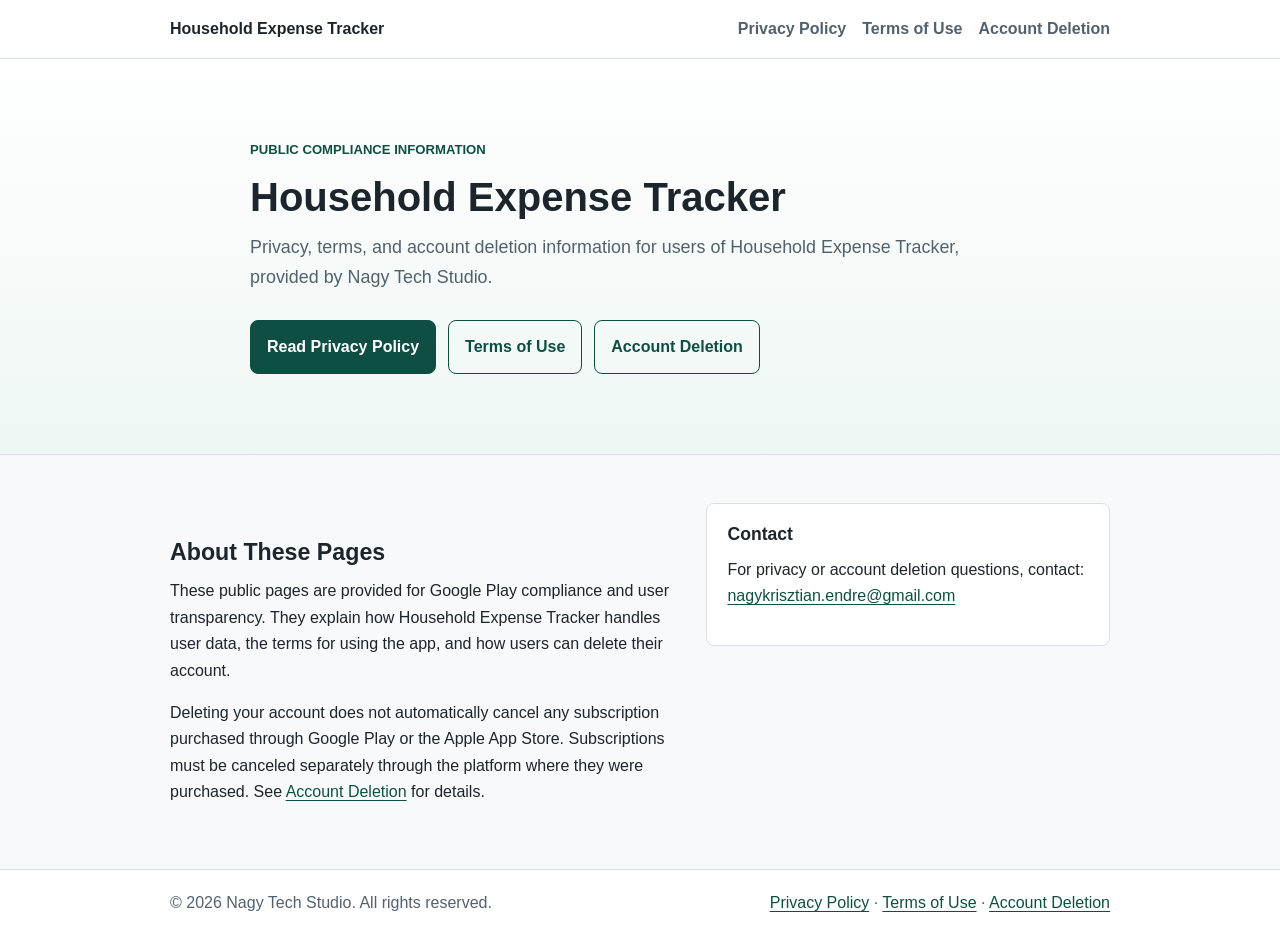
==== index.html @ 204512db "Update privacy policy" ====
<!doctype html>
<html lang="en">
<head>
  <meta charset="utf-8">
  <meta name="viewport" content="width=device-width, initial-scale=1">
  <title>Household Expense Tracker Compliance Pages</title>
  <meta name="description" content="Privacy Policy, Terms of Use, and Account Deletion information for Household Expense Tracker.">
  <link rel="stylesheet" href="styles.css">
</head>
<body>
  <header class="site-header">
    <nav class="nav" aria-label="Primary navigation">
      <a class="brand" href="index.html">Household Expense Tracker</a>
      <div class="nav-links">
        <a href="privacy-policy.html">Privacy Policy</a>
        <a href="terms-of-use.html">Terms of Use</a>
        <a href="delete-account.html">Account Deletion</a>
      </div>
    </nav>
  </header>

  <main>
    <section class="hero" aria-labelledby="page-title">
      <div class="content">
        <p class="eyebrow">Public compliance information</p>
        <h1 id="page-title">Household Expense Tracker</h1>
        <p class="lead">
          Privacy, terms, and account deletion information for users of Household Expense Tracker, provided by
          Nagy Tech Studio.
        </p>
        <div class="actions" aria-label="Compliance pages">
          <a class="button primary" href="privacy-policy.html">Read Privacy Policy</a>
          <a class="button secondary" href="terms-of-use.html">Terms of Use</a>
          <a class="button secondary" href="delete-account.html">Account Deletion</a>
        </div>
      </div>
    </section>

    <section class="section" aria-labelledby="about-title">
      <div class="content two-column">
        <div>
          <h2 id="about-title">About These Pages</h2>
          <p>
            These public pages are provided for Google Play compliance and user transparency.
            They explain how Household Expense Tracker handles user data, the terms for using the app,
            and how users can delete their account.
          </p>
          <p>
            Deleting your account does not automatically cancel any subscription purchased
            through Google Play or the Apple App Store. Subscriptions must be canceled
            separately through the platform where they were purchased. See
            <a href="delete-account.html">Account Deletion</a> for details.
          </p>
        </div>
        <div class="info-panel">
          <h3>Contact</h3>
          <p>
            For privacy or account deletion questions, contact:
            <a href="mailto:nagykrisztian.endre@gmail.com">nagykrisztian.endre@gmail.com</a>
          </p>
        </div>
      </div>
    </section>
  </main>

  <footer class="site-footer">
    <div class="content footer-content">
      <p>&copy; <span id="year"></span> Nagy Tech Studio. All rights reserved.</p>
      <p><a href="privacy-policy.html">Privacy Policy</a> &middot; <a href="terms-of-use.html">Terms of Use</a> &middot; <a href="delete-account.html">Account Deletion</a></p>
    </div>
  </footer>

  <script>
    document.getElementById("year").textContent = new Date().getFullYear();
  </script>
</body>
</html>
---- styles.css ----
:root {
  color-scheme: light;
  --bg: #f7f9fb;
  --surface: #ffffff;
  --ink: #1d252c;
  --muted: #53616d;
  --line: #d8e0e7;
  --accent: #176b5b;
  --accent-strong: #0f4f43;
  --accent-soft: #e3f3ef;
  --focus: #946200;
  --max-width: 980px;
}

* {
  box-sizing: border-box;
}

html {
  min-width: 320px;
}

body {
  margin: 0;
  background: var(--bg);
  color: var(--ink);
  font-family: Arial, Helvetica, sans-serif;
  font-size: 16px;
  line-height: 1.65;
}

a {
  color: var(--accent-strong);
  text-decoration-thickness: 0.08em;
  text-underline-offset: 0.18em;
}

a:hover {
  color: var(--accent);
}

a:focus-visible,
button:focus-visible {
  outline: 3px solid var(--focus);
  outline-offset: 3px;
}

.site-header {
  background: var(--surface);
  border-bottom: 1px solid var(--line);
}

.nav {
  align-items: center;
  display: flex;
  gap: 1rem;
  justify-content: space-between;
  margin: 0 auto;
  max-width: var(--max-width);
  padding: 1rem 1.25rem;
}

.brand {
  color: var(--ink);
  font-weight: 700;
  text-decoration: none;
}

.nav-links {
  display: flex;
  flex-wrap: wrap;
  gap: 0.75rem 1rem;
  justify-content: flex-end;
}

.nav-links a {
  color: var(--muted);
  font-weight: 700;
  text-decoration: none;
}

.nav-links a:hover,
.nav-links a[aria-current="page"] {
  color: var(--accent-strong);
}

.content {
  margin: 0 auto;
  max-width: var(--max-width);
  padding: 0 1.25rem;
}

.hero {
  background: linear-gradient(180deg, #ffffff 0%, #eef7f4 100%);
  border-bottom: 1px solid var(--line);
  padding: 5rem 0;
}

.hero .content {
  max-width: 820px;
}

.eyebrow {
  color: var(--accent-strong);
  font-size: 0.82rem;
  font-weight: 700;
  letter-spacing: 0;
  margin: 0 0 0.75rem;
  text-transform: uppercase;
}

h1,
h2,
h3 {
  line-height: 1.2;
  margin: 0 0 0.75rem;
}

h1 {
  font-size: 2.5rem;
}

h2 {
  font-size: 1.45rem;
  margin-top: 2.25rem;
}

h3 {
  font-size: 1.1rem;
}

p {
  margin: 0 0 1rem;
}

ul {
  margin: 0 0 1rem 1.25rem;
  padding: 0;
}

li + li {
  margin-top: 0.5rem;
}

.lead {
  color: var(--muted);
  font-size: 1.12rem;
  max-width: 760px;
}

.actions {
  display: flex;
  flex-wrap: wrap;
  gap: 0.75rem;
  margin-top: 1.75rem;
}

.button {
  border: 1px solid var(--accent-strong);
  border-radius: 8px;
  display: inline-block;
  font-weight: 700;
  padding: 0.78rem 1rem;
  text-decoration: none;
}

.button.primary {
  background: var(--accent-strong);
  color: #ffffff;
}

.button.primary:hover {
  background: var(--accent);
  color: #ffffff;
}

.button.secondary {
  background: transparent;
  color: var(--accent-strong);
}

.button.secondary:hover {
  background: var(--accent-soft);
  color: var(--accent-strong);
}

.section {
  padding: 3rem 0;
}

.two-column {
  align-items: start;
  display: grid;
  gap: 2rem;
  grid-template-columns: 1fr 0.8fr;
}

.info-panel {
  background: var(--surface);
  border: 1px solid var(--line);
  border-radius: 8px;
  padding: 1.25rem;
}

.notice {
  background: var(--accent-soft);
  border: 1px solid var(--accent);
  border-radius: 8px;
  color: var(--ink);
  margin: 1.25rem 0;
  padding: 1rem;
}

.policy-page {
  padding: 3rem 0;
}

.document {
  background: var(--surface);
  border: 1px solid var(--line);
  border-radius: 8px;
  padding: 2rem;
}

.document section {
  border-top: 1px solid var(--line);
  margin-top: 1.75rem;
  padding-top: 0.25rem;
}

.site-footer {
  background: var(--surface);
  border-top: 1px solid var(--line);
  color: var(--muted);
}

.footer-content {
  align-items: center;
  display: flex;
  flex-wrap: wrap;
  gap: 0.75rem 1rem;
  justify-content: space-between;
  padding-bottom: 1.25rem;
  padding-top: 1.25rem;
}

.footer-content p {
  margin: 0;
}

@media (max-width: 700px) {
  .nav,
  .footer-content {
    align-items: flex-start;
    flex-direction: column;
  }

  .nav-links {
    justify-content: flex-start;
  }

  .hero {
    padding: 3.5rem 0;
  }

  h1 {
    font-size: 2rem;
  }

  .two-column {
    grid-template-columns: 1fr;
  }

  .policy-page {
    padding: 1rem 0 2rem;
  }

  .document {
    border-left: 0;
    border-radius: 0;
    border-right: 0;
    padding: 1.25rem;
  }
}
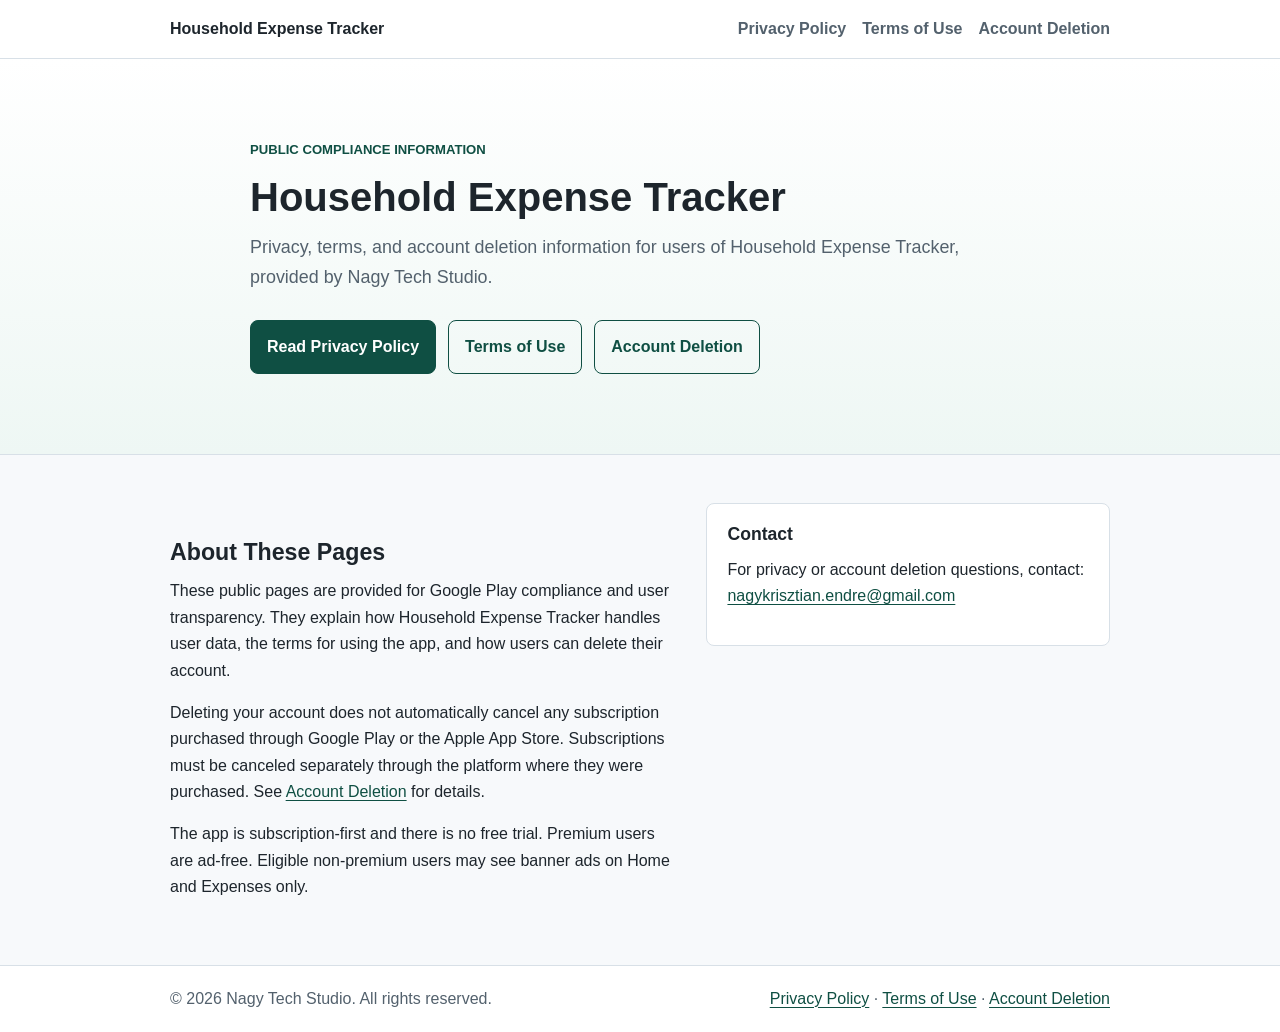
==== commit 576febd0: "update pages" ====
--- a/index.html
+++ b/index.html
@@ -51,6 +51,10 @@
             separately through the platform where they were purchased. See
             <a href="delete-account.html">Account Deletion</a> for details.
           </p>
+          <p>
+            The app is subscription-first and there is no free trial. Premium users are
+            ad-free. Eligible non-premium users may see banner ads on Home and Expenses only.
+          </p>
         </div>
         <div class="info-panel">
           <h3>Contact</h3>
